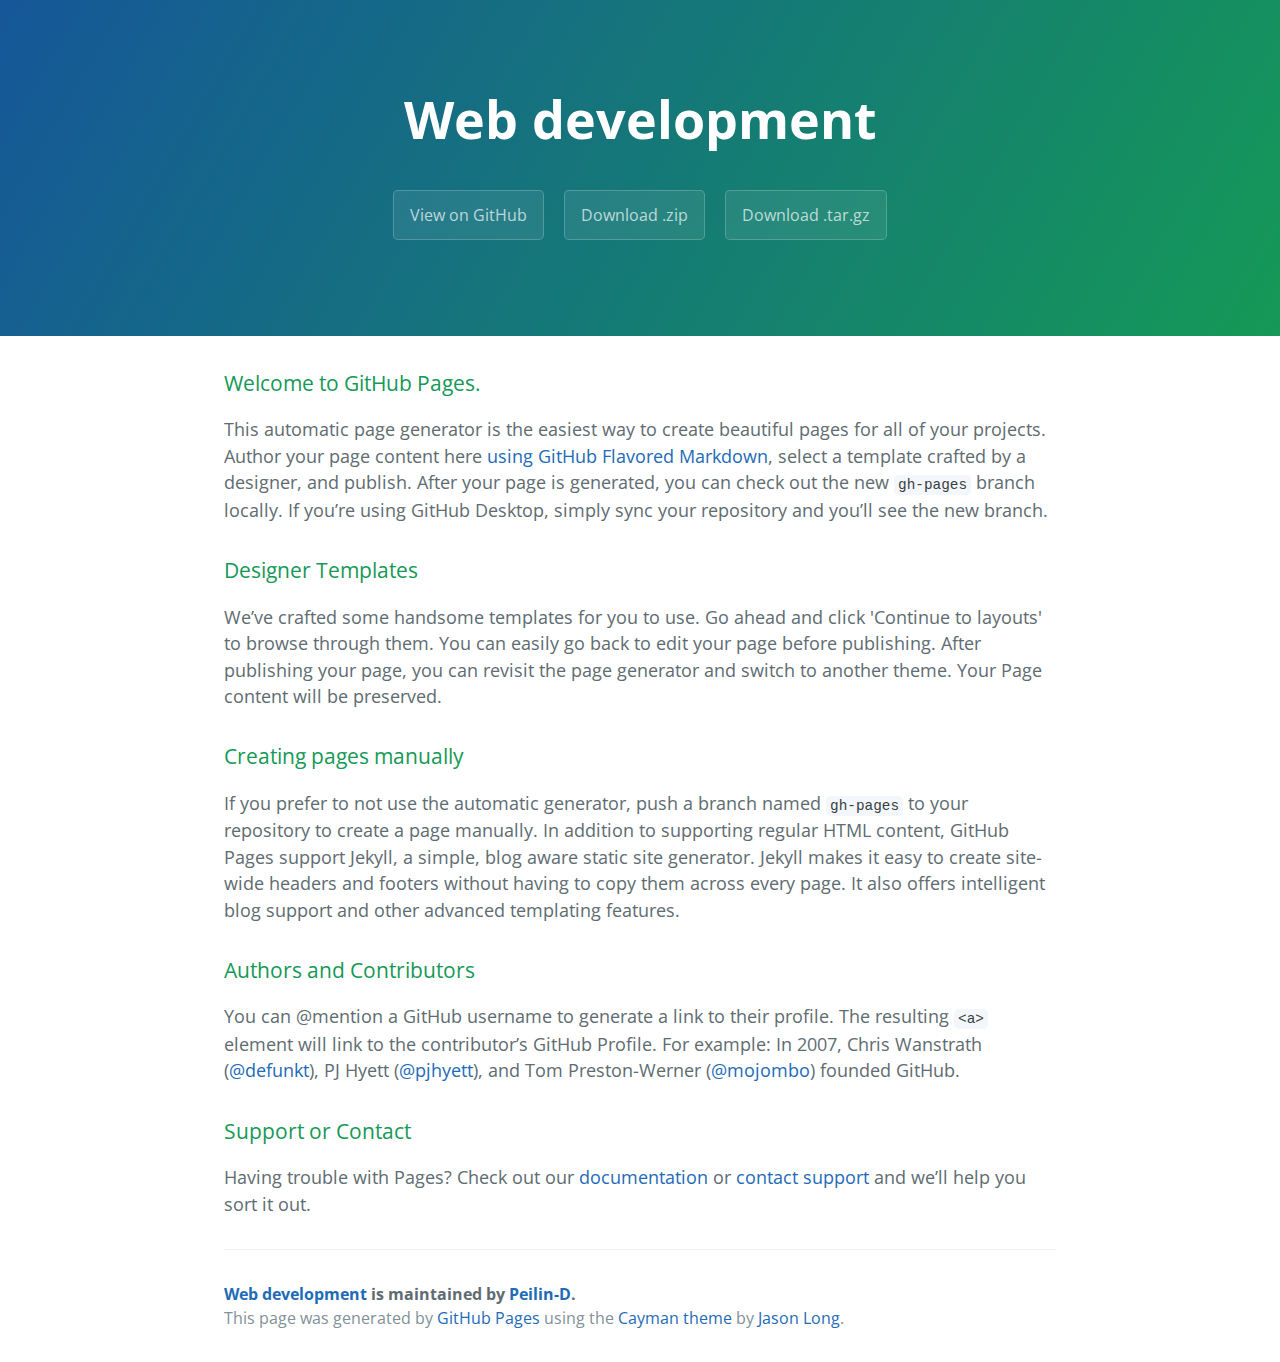
==== index.html @ 7f8822d2 "Create gh-pages branch via GitHub" ====
<!DOCTYPE html>
<html lang="en-us">
  <head>
    <meta charset="UTF-8">
    <title>Web development by Peilin-D</title>
    <meta name="viewport" content="width=device-width, initial-scale=1">
    <link rel="stylesheet" type="text/css" href="stylesheets/normalize.css" media="screen">
    <link href='https://fonts.googleapis.com/css?family=Open+Sans:400,700' rel='stylesheet' type='text/css'>
    <link rel="stylesheet" type="text/css" href="stylesheets/stylesheet.css" media="screen">
    <link rel="stylesheet" type="text/css" href="stylesheets/github-light.css" media="screen">
  </head>
  <body>
    <section class="page-header">
      <h1 class="project-name">Web development</h1>
      <h2 class="project-tagline"></h2>
      <a href="https://github.com/Peilin-D/Web_Development" class="btn">View on GitHub</a>
      <a href="https://github.com/Peilin-D/Web_Development/zipball/master" class="btn">Download .zip</a>
      <a href="https://github.com/Peilin-D/Web_Development/tarball/master" class="btn">Download .tar.gz</a>
    </section>

    <section class="main-content">
      <h3>
<a id="welcome-to-github-pages" class="anchor" href="#welcome-to-github-pages" aria-hidden="true"><span aria-hidden="true" class="octicon octicon-link"></span></a>Welcome to GitHub Pages.</h3>

<p>This automatic page generator is the easiest way to create beautiful pages for all of your projects. Author your page content here <a href="https://guides.github.com/features/mastering-markdown/">using GitHub Flavored Markdown</a>, select a template crafted by a designer, and publish. After your page is generated, you can check out the new <code>gh-pages</code> branch locally. If you’re using GitHub Desktop, simply sync your repository and you’ll see the new branch.</p>

<h3>
<a id="designer-templates" class="anchor" href="#designer-templates" aria-hidden="true"><span aria-hidden="true" class="octicon octicon-link"></span></a>Designer Templates</h3>

<p>We’ve crafted some handsome templates for you to use. Go ahead and click 'Continue to layouts' to browse through them. You can easily go back to edit your page before publishing. After publishing your page, you can revisit the page generator and switch to another theme. Your Page content will be preserved.</p>

<h3>
<a id="creating-pages-manually" class="anchor" href="#creating-pages-manually" aria-hidden="true"><span aria-hidden="true" class="octicon octicon-link"></span></a>Creating pages manually</h3>

<p>If you prefer to not use the automatic generator, push a branch named <code>gh-pages</code> to your repository to create a page manually. In addition to supporting regular HTML content, GitHub Pages support Jekyll, a simple, blog aware static site generator. Jekyll makes it easy to create site-wide headers and footers without having to copy them across every page. It also offers intelligent blog support and other advanced templating features.</p>

<h3>
<a id="authors-and-contributors" class="anchor" href="#authors-and-contributors" aria-hidden="true"><span aria-hidden="true" class="octicon octicon-link"></span></a>Authors and Contributors</h3>

<p>You can @mention a GitHub username to generate a link to their profile. The resulting <code>&lt;a&gt;</code> element will link to the contributor’s GitHub Profile. For example: In 2007, Chris Wanstrath (<a href="https://github.com/defunkt" class="user-mention">@defunkt</a>), PJ Hyett (<a href="https://github.com/pjhyett" class="user-mention">@pjhyett</a>), and Tom Preston-Werner (<a href="https://github.com/mojombo" class="user-mention">@mojombo</a>) founded GitHub.</p>

<h3>
<a id="support-or-contact" class="anchor" href="#support-or-contact" aria-hidden="true"><span aria-hidden="true" class="octicon octicon-link"></span></a>Support or Contact</h3>

<p>Having trouble with Pages? Check out our <a href="https://help.github.com/pages">documentation</a> or <a href="https://github.com/contact">contact support</a> and we’ll help you sort it out.</p>

      <footer class="site-footer">
        <span class="site-footer-owner"><a href="https://github.com/Peilin-D/Web_Development">Web development</a> is maintained by <a href="https://github.com/Peilin-D">Peilin-D</a>.</span>

        <span class="site-footer-credits">This page was generated by <a href="https://pages.github.com">GitHub Pages</a> using the <a href="https://github.com/jasonlong/cayman-theme">Cayman theme</a> by <a href="https://twitter.com/jasonlong">Jason Long</a>.</span>
      </footer>

    </section>

  
  </body>
</html>
---- stylesheets/stylesheet.css ----
* {
  box-sizing: border-box; }

body {
  padding: 0;
  margin: 0;
  font-family: "Open Sans", "Helvetica Neue", Helvetica, Arial, sans-serif;
  font-size: 16px;
  line-height: 1.5;
  color: #606c71; }

a {
  color: #1e6bb8;
  text-decoration: none; }
  a:hover {
    text-decoration: underline; }

.btn {
  display: inline-block;
  margin-bottom: 1rem;
  color: rgba(255, 255, 255, 0.7);
  background-color: rgba(255, 255, 255, 0.08);
  border-color: rgba(255, 255, 255, 0.2);
  border-style: solid;
  border-width: 1px;
  border-radius: 0.3rem;
  transition: color 0.2s, background-color 0.2s, border-color 0.2s; }
  .btn + .btn {
    margin-left: 1rem; }

.btn:hover {
  color: rgba(255, 255, 255, 0.8);
  text-decoration: none;
  background-color: rgba(255, 255, 255, 0.2);
  border-color: rgba(255, 255, 255, 0.3); }

@media screen and (min-width: 64em) {
  .btn {
    padding: 0.75rem 1rem; } }

@media screen and (min-width: 42em) and (max-width: 64em) {
  .btn {
    padding: 0.6rem 0.9rem;
    font-size: 0.9rem; } }

@media screen and (max-width: 42em) {
  .btn {
    display: block;
    width: 100%;
    padding: 0.75rem;
    font-size: 0.9rem; }
    .btn + .btn {
      margin-top: 1rem;
      margin-left: 0; } }

.page-header {
  color: #fff;
  text-align: center;
  background-color: #159957;
  background-image: linear-gradient(120deg, #155799, #159957); }

@media screen and (min-width: 64em) {
  .page-header {
    padding: 5rem 6rem; } }

@media screen and (min-width: 42em) and (max-width: 64em) {
  .page-header {
    padding: 3rem 4rem; } }

@media screen and (max-width: 42em) {
  .page-header {
    padding: 2rem 1rem; } }

.project-name {
  margin-top: 0;
  margin-bottom: 0.1rem; }

@media screen and (min-width: 64em) {
  .project-name {
    font-size: 3.25rem; } }

@media screen and (min-width: 42em) and (max-width: 64em) {
  .project-name {
    font-size: 2.25rem; } }

@media screen and (max-width: 42em) {
  .project-name {
    font-size: 1.75rem; } }

.project-tagline {
  margin-bottom: 2rem;
  font-weight: normal;
  opacity: 0.7; }

@media screen and (min-width: 64em) {
  .project-tagline {
    font-size: 1.25rem; } }

@media screen and (min-width: 42em) and (max-width: 64em) {
  .project-tagline {
    font-size: 1.15rem; } }

@media screen and (max-width: 42em) {
  .project-tagline {
    font-size: 1rem; } }

.main-content :first-child {
  margin-top: 0; }
.main-content img {
  max-width: 100%; }
.main-content h1, .main-content h2, .main-content h3, .main-content h4, .main-content h5, .main-content h6 {
  margin-top: 2rem;
  margin-bottom: 1rem;
  font-weight: normal;
  color: #159957; }
.main-content p {
  margin-bottom: 1em; }
.main-content code {
  padding: 2px 4px;
  font-family: Consolas, "Liberation Mono", Menlo, Courier, monospace;
  font-size: 0.9rem;
  color: #383e41;
  background-color: #f3f6fa;
  border-radius: 0.3rem; }
.main-content pre {
  padding: 0.8rem;
  margin-top: 0;
  margin-bottom: 1rem;
  font: 1rem Consolas, "Liberation Mono", Menlo, Courier, monospace;
  color: #567482;
  word-wrap: normal;
  background-color: #f3f6fa;
  border: solid 1px #dce6f0;
  border-radius: 0.3rem; }
  .main-content pre > code {
    padding: 0;
    margin: 0;
    font-size: 0.9rem;
    color: #567482;
    word-break: normal;
    white-space: pre;
    background: transparent;
    border: 0; }
.main-content .highlight {
  margin-bottom: 1rem; }
  .main-content .highlight pre {
    margin-bottom: 0;
    word-break: normal; }
.main-content .highlight pre, .main-content pre {
  padding: 0.8rem;
  overflow: auto;
  font-size: 0.9rem;
  line-height: 1.45;
  border-radius: 0.3rem; }
.main-content pre code, .main-content pre tt {
  display: inline;
  max-width: initial;
  padding: 0;
  margin: 0;
  overflow: initial;
  line-height: inherit;
  word-wrap: normal;
  background-color: transparent;
  border: 0; }
  .main-content pre code:before, .main-content pre code:after, .main-content pre tt:before, .main-content pre tt:after {
    content: normal; }
.main-content ul, .main-content ol {
  margin-top: 0; }
.main-content blockquote {
  padding: 0 1rem;
  margin-left: 0;
  color: #819198;
  border-left: 0.3rem solid #dce6f0; }
  .main-content blockquote > :first-child {
    margin-top: 0; }
  .main-content blockquote > :last-child {
    margin-bottom: 0; }
.main-content table {
  display: block;
  width: 100%;
  overflow: auto;
  word-break: normal;
  word-break: keep-all; }
  .main-content table th {
    font-weight: bold; }
  .main-content table th, .main-content table td {
    padding: 0.5rem 1rem;
    border: 1px solid #e9ebec; }
.main-content dl {
  padding: 0; }
  .main-content dl dt {
    padding: 0;
    margin-top: 1rem;
    font-size: 1rem;
    font-weight: bold; }
  .main-content dl dd {
    padding: 0;
    margin-bottom: 1rem; }
.main-content hr {
  height: 2px;
  padding: 0;
  margin: 1rem 0;
  background-color: #eff0f1;
  border: 0; }

@media screen and (min-width: 64em) {
  .main-content {
    max-width: 64rem;
    padding: 2rem 6rem;
    margin: 0 auto;
    font-size: 1.1rem; } }

@media screen and (min-width: 42em) and (max-width: 64em) {
  .main-content {
    padding: 2rem 4rem;
    font-size: 1.1rem; } }

@media screen and (max-width: 42em) {
  .main-content {
    padding: 2rem 1rem;
    font-size: 1rem; } }

.site-footer {
  padding-top: 2rem;
  margin-top: 2rem;
  border-top: solid 1px #eff0f1; }

.site-footer-owner {
  display: block;
  font-weight: bold; }

.site-footer-credits {
  color: #819198; }

@media screen and (min-width: 64em) {
  .site-footer {
    font-size: 1rem; } }

@media screen and (min-width: 42em) and (max-width: 64em) {
  .site-footer {
    font-size: 1rem; } }

@media screen and (max-width: 42em) {
  .site-footer {
    font-size: 0.9rem; } }
---- stylesheets/github-light.css ----
/*
The MIT License (MIT)

Copyright (c) 2016 GitHub, Inc.

Permission is hereby granted, free of charge, to any person obtaining a copy
of this software and associated documentation files (the "Software"), to deal
in the Software without restriction, including without limitation the rights
to use, copy, modify, merge, publish, distribute, sublicense, and/or sell
copies of the Software, and to permit persons to whom the Software is
furnished to do so, subject to the following conditions:

The above copyright notice and this permission notice shall be included in all
copies or substantial portions of the Software.

THE SOFTWARE IS PROVIDED "AS IS", WITHOUT WARRANTY OF ANY KIND, EXPRESS OR
IMPLIED, INCLUDING BUT NOT LIMITED TO THE WARRANTIES OF MERCHANTABILITY,
FITNESS FOR A PARTICULAR PURPOSE AND NONINFRINGEMENT. IN NO EVENT SHALL THE
AUTHORS OR COPYRIGHT HOLDERS BE LIABLE FOR ANY CLAIM, DAMAGES OR OTHER
LIABILITY, WHETHER IN AN ACTION OF CONTRACT, TORT OR OTHERWISE, ARISING FROM,
OUT OF OR IN CONNECTION WITH THE SOFTWARE OR THE USE OR OTHER DEALINGS IN THE
SOFTWARE.

*/

.pl-c /* comment */ {
  color: #969896;
}

.pl-c1 /* constant, variable.other.constant, support, meta.property-name, support.constant, support.variable, meta.module-reference, markup.raw, meta.diff.header */,
.pl-s .pl-v /* string variable */ {
  color: #0086b3;
}

.pl-e /* entity */,
.pl-en /* entity.name */ {
  color: #795da3;
}

.pl-smi /* variable.parameter.function, storage.modifier.package, storage.modifier.import, storage.type.java, variable.other */,
.pl-s .pl-s1 /* string source */ {
  color: #333;
}

.pl-ent /* entity.name.tag */ {
  color: #63a35c;
}

.pl-k /* keyword, storage, storage.type */ {
  color: #a71d5d;
}

.pl-s /* string */,
.pl-pds /* punctuation.definition.string, string.regexp.character-class */,
.pl-s .pl-pse .pl-s1 /* string punctuation.section.embedded source */,
.pl-sr /* string.regexp */,
.pl-sr .pl-cce /* string.regexp constant.character.escape */,
.pl-sr .pl-sre /* string.regexp source.ruby.embedded */,
.pl-sr .pl-sra /* string.regexp string.regexp.arbitrary-repitition */ {
  color: #183691;
}

.pl-v /* variable */ {
  color: #ed6a43;
}

.pl-id /* invalid.deprecated */ {
  color: #b52a1d;
}

.pl-ii /* invalid.illegal */ {
  color: #f8f8f8;
  background-color: #b52a1d;
}

.pl-sr .pl-cce /* string.regexp constant.character.escape */ {
  font-weight: bold;
  color: #63a35c;
}

.pl-ml /* markup.list */ {
  color: #693a17;
}

.pl-mh /* markup.heading */,
.pl-mh .pl-en /* markup.heading entity.name */,
.pl-ms /* meta.separator */ {
  font-weight: bold;
  color: #1d3e81;
}

.pl-mq /* markup.quote */ {
  color: #008080;
}

.pl-mi /* markup.italic */ {
  font-style: italic;
  color: #333;
}

.pl-mb /* markup.bold */ {
  font-weight: bold;
  color: #333;
}

.pl-md /* markup.deleted, meta.diff.header.from-file */ {
  color: #bd2c00;
  background-color: #ffecec;
}

.pl-mi1 /* markup.inserted, meta.diff.header.to-file */ {
  color: #55a532;
  background-color: #eaffea;
}

.pl-mdr /* meta.diff.range */ {
  font-weight: bold;
  color: #795da3;
}

.pl-mo /* meta.output */ {
  color: #1d3e81;
}
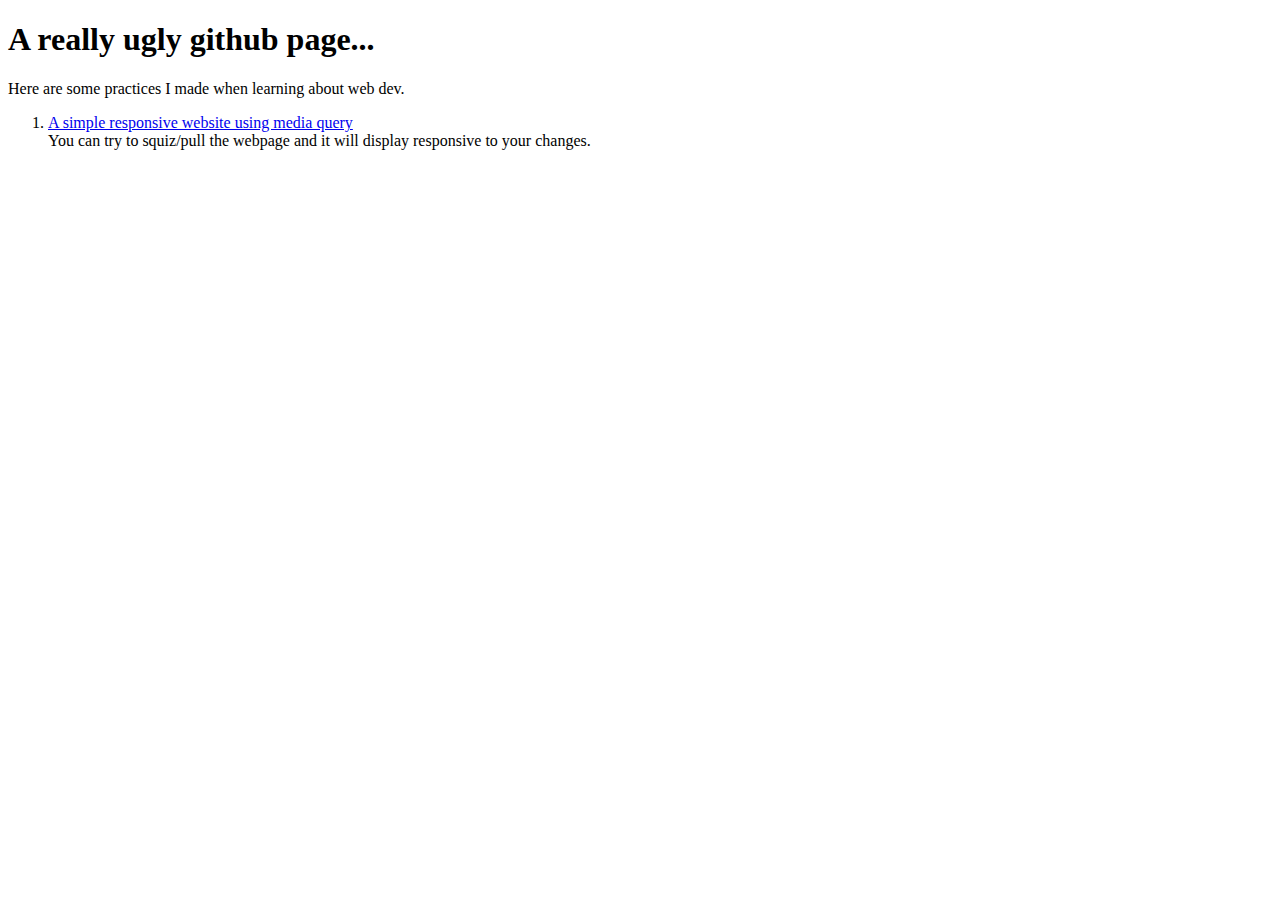
==== commit 5753e5cf: "first update" ====
--- a/index.html
+++ b/index.html
@@ -1,57 +1,18 @@
-<!DOCTYPE html>
-<html lang="en-us">
-  <head>
-    <meta charset="UTF-8">
-    <title>Web development by Peilin-D</title>
-    <meta name="viewport" content="width=device-width, initial-scale=1">
-    <link rel="stylesheet" type="text/css" href="stylesheets/normalize.css" media="screen">
-    <link href='https://fonts.googleapis.com/css?family=Open+Sans:400,700' rel='stylesheet' type='text/css'>
-    <link rel="stylesheet" type="text/css" href="stylesheets/stylesheet.css" media="screen">
-    <link rel="stylesheet" type="text/css" href="stylesheets/github-light.css" media="screen">
-  </head>
-  <body>
-    <section class="page-header">
-      <h1 class="project-name">Web development</h1>
-      <h2 class="project-tagline"></h2>
-      <a href="https://github.com/Peilin-D/Web_Development" class="btn">View on GitHub</a>
-      <a href="https://github.com/Peilin-D/Web_Development/zipball/master" class="btn">Download .zip</a>
-      <a href="https://github.com/Peilin-D/Web_Development/tarball/master" class="btn">Download .tar.gz</a>
-    </section>
-
-    <section class="main-content">
-      <h3>
-<a id="welcome-to-github-pages" class="anchor" href="#welcome-to-github-pages" aria-hidden="true"><span aria-hidden="true" class="octicon octicon-link"></span></a>Welcome to GitHub Pages.</h3>
-
-<p>This automatic page generator is the easiest way to create beautiful pages for all of your projects. Author your page content here <a href="https://guides.github.com/features/mastering-markdown/">using GitHub Flavored Markdown</a>, select a template crafted by a designer, and publish. After your page is generated, you can check out the new <code>gh-pages</code> branch locally. If you’re using GitHub Desktop, simply sync your repository and you’ll see the new branch.</p>
-
-<h3>
-<a id="designer-templates" class="anchor" href="#designer-templates" aria-hidden="true"><span aria-hidden="true" class="octicon octicon-link"></span></a>Designer Templates</h3>
-
-<p>We’ve crafted some handsome templates for you to use. Go ahead and click 'Continue to layouts' to browse through them. You can easily go back to edit your page before publishing. After publishing your page, you can revisit the page generator and switch to another theme. Your Page content will be preserved.</p>
-
-<h3>
-<a id="creating-pages-manually" class="anchor" href="#creating-pages-manually" aria-hidden="true"><span aria-hidden="true" class="octicon octicon-link"></span></a>Creating pages manually</h3>
-
-<p>If you prefer to not use the automatic generator, push a branch named <code>gh-pages</code> to your repository to create a page manually. In addition to supporting regular HTML content, GitHub Pages support Jekyll, a simple, blog aware static site generator. Jekyll makes it easy to create site-wide headers and footers without having to copy them across every page. It also offers intelligent blog support and other advanced templating features.</p>
-
-<h3>
-<a id="authors-and-contributors" class="anchor" href="#authors-and-contributors" aria-hidden="true"><span aria-hidden="true" class="octicon octicon-link"></span></a>Authors and Contributors</h3>
-
-<p>You can @mention a GitHub username to generate a link to their profile. The resulting <code>&lt;a&gt;</code> element will link to the contributor’s GitHub Profile. For example: In 2007, Chris Wanstrath (<a href="https://github.com/defunkt" class="user-mention">@defunkt</a>), PJ Hyett (<a href="https://github.com/pjhyett" class="user-mention">@pjhyett</a>), and Tom Preston-Werner (<a href="https://github.com/mojombo" class="user-mention">@mojombo</a>) founded GitHub.</p>
-
-<h3>
-<a id="support-or-contact" class="anchor" href="#support-or-contact" aria-hidden="true"><span aria-hidden="true" class="octicon octicon-link"></span></a>Support or Contact</h3>
-
-<p>Having trouble with Pages? Check out our <a href="https://help.github.com/pages">documentation</a> or <a href="https://github.com/contact">contact support</a> and we’ll help you sort it out.</p>
-
-      <footer class="site-footer">
-        <span class="site-footer-owner"><a href="https://github.com/Peilin-D/Web_Development">Web development</a> is maintained by <a href="https://github.com/Peilin-D">Peilin-D</a>.</span>
-
-        <span class="site-footer-credits">This page was generated by <a href="https://pages.github.com">GitHub Pages</a> using the <a href="https://github.com/jasonlong/cayman-theme">Cayman theme</a> by <a href="https://twitter.com/jasonlong">Jason Long</a>.</span>
-      </footer>
-
-    </section>
-
-  
-  </body>
-</html>
+<!doctype html>
+<html>
+<head>
+	<title>Main Page</title>
+</head>
+<body>
+	<h1>A really ugly github page...</h1>
+	<p> Here are some practices I made when learning about web dev.
+		<ol>
+			<li>
+				<a href="module2_solution/index.html">A simple responsive website using media query</a>
+				<br>
+				You can try to squiz/pull the webpage and it will display responsive to your changes.
+			</li>
+		</ol>
+	</p>
+</body>
+</html>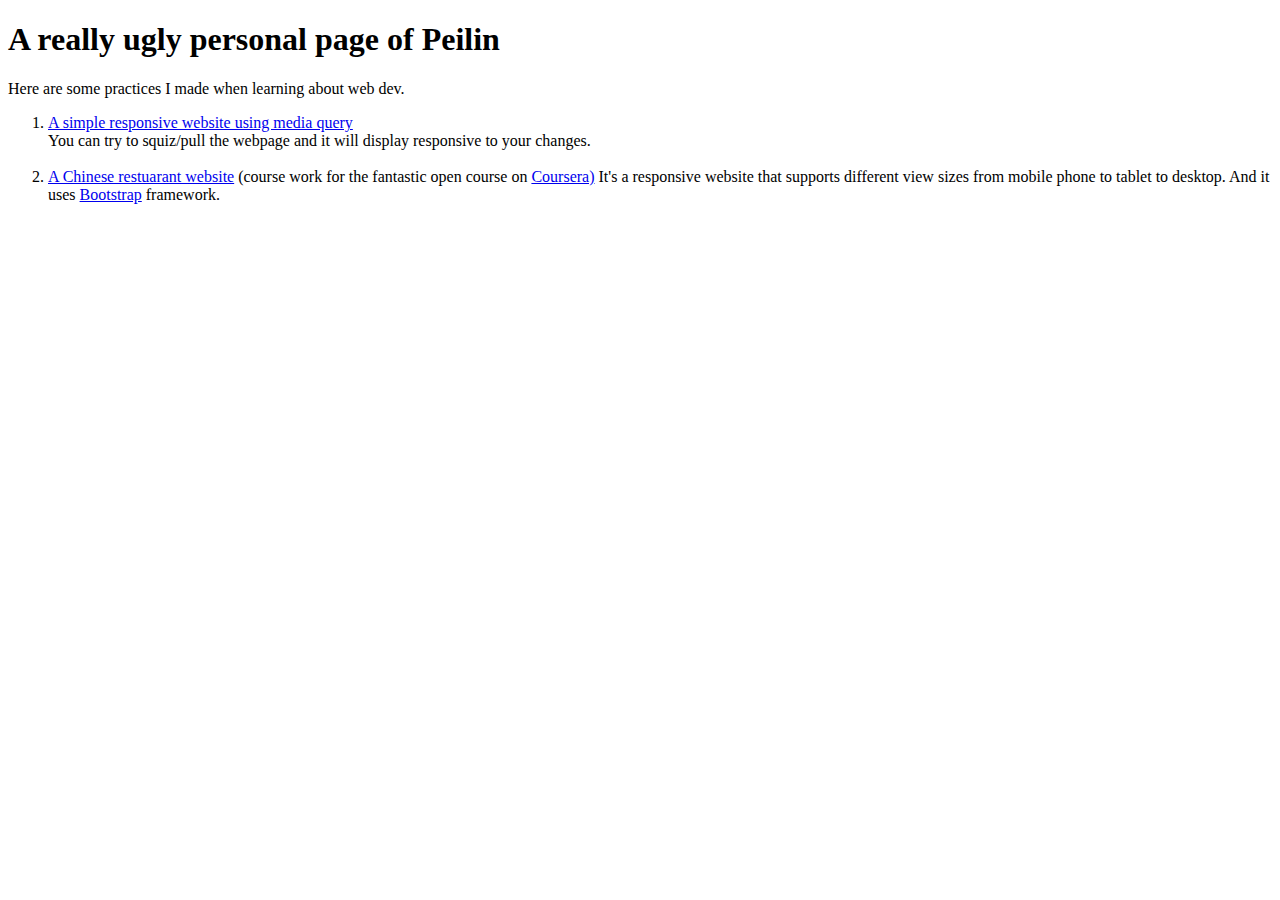
==== commit 2fa43cd4: "updates" ====
--- a/index.html
+++ b/index.html
@@ -4,7 +4,7 @@
 	<title>Main Page</title>
 </head>
 <body>
-	<h1>A really ugly github page...</h1>
+	<h1>A really ugly personal page of Peilin</h1>
 	<p> Here are some practices I made when learning about web dev.
 		<ol>
 			<li>
@@ -12,6 +12,15 @@
 				<br>
 				You can try to squiz/pull the webpage and it will display responsive to your changes.
 			</li>
+			<br>
+			<li>
+				<a href="Restuarant_Site/index.html">A Chinese restuarant website</a>
+				(course work for the fantastic open course on
+				<a href="https://www.coursera.org/learn/html-css-javascript-for-web-developers/home/welcome">Coursera)</a>
+				<span>It's a responsive website that supports different view sizes from mobile phone to tablet to desktop. And it uses
+					<a href="http://getbootstrap.com/">Bootstrap</a> framework.
+				</span>
+			</li>
 		</ol>
 	</p>
 </body>
